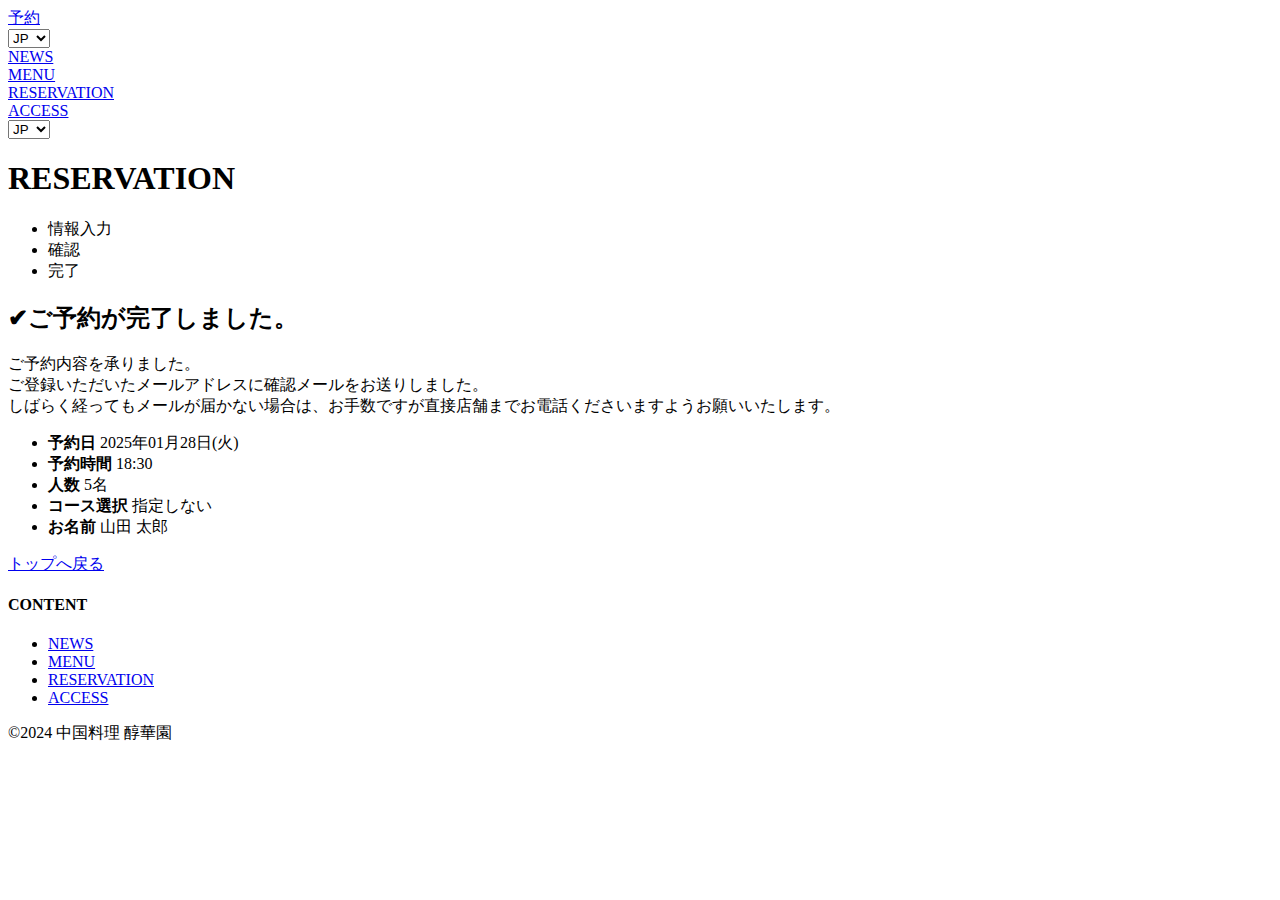
==== complete.html @ 6bb21719 "Add files via upload" ====
<!DOCTYPE html>
<html lang="en">
<head>
    <meta charset="UTF-8">
    <meta name="viewport" content="width=device-width, initial-scale=1.0">
    <title>完了</title>
    <link rel="stylesheet" href="./css/complete.css">
    <link rel="preconnect" href="https://fonts.googleapis.com">
    <link rel="preconnect" href="https://fonts.gstatic.com" crossorigin>
    <link href="https://fonts.googleapis.com/css2?family=Noto+Sans+JP:wght@100..900&family=Noto+Serif+JP:wght@200..900&display=swap" rel="stylesheet">
    <link rel="preconnect" href="https://fonts.googleapis.com">
    <link rel="preconnect" href="https://fonts.gstatic.com" crossorigin>
    <link href="https://fonts.googleapis.com/css2?family=Cinzel:wght@400..900&family=Noto+Sans+JP:wght@100..900&family=Noto+Serif+JP:wght@200..900&display=swap" rel="stylesheet">
</head>
<body>
    <header class="spview">
        <section class="head_section">
            <div class="flexbox_container">
                <div class="flexbox_item btn_reserve">
                    <a href="reserve_day.html" target="_blank" rel="noopener">予約</a>
                </div>
                <div class="flexbox_item select-wrapper">
                    <select class="language" name="language" id="">
                        <option value="Japanese">JP</option>
                        <option value="Chainese">CN</option>
                </select>
                </div>
                <div class="flexbox_item hamburger_menu">
                    <a href=""></a>
                </div>
            </div>
        </section>
    </header>

    <header class="pcview">
        <div class="flexbox_container">
            <div class="flexbox_item">
                <a href="index.html#news">NEWS</a>
            </div>

            <div class="flexbox_item">
                <a href="index.html#menu">MENU</a>
            </div>

            <div class="flexbox_item">
                <a href="reserve_day.html" target="_blank " rel="noopener">RESERVATION</a>
            </div>

            <div class="flexbox_item">
                <a href="index.html#access">ACCESS</a>
            </div>

            <div class="flexbox_item select-wrapper">
                <select name="language" id="">
                    <option value="Japanese">JP</option>
                    <option value="Chainese">CN</option>
                </select>
            </div>
        </div>
    </header>


    <main>
        <h1 class="spview">RESERVATION</h1>
        <div class="status_box">
            <ul>
                <li>情報入力</li>
                <li>確認</li>
                <li>完了</li>
            </ul>
        </div>
    
        <section class="reservation_complete">
            <h2>✔︎ご予約が完了しました。</h2>
            <p>ご予約内容を承りました。<br>
               ご登録いただいたメールアドレスに確認メールをお送りしました。<br>しばらく経ってもメールが届かない場合は、お手数ですが直接店舗までお電話くださいますようお願いいたします。
            </p>
    
            <div class="reservation_details">
                <ul>
                    <li><strong>予約日</strong> <span>2025年01月28日(火)</span></li>
                    <li><strong>予約時間</strong> <span>18:30</span></li>
                    <li><strong>人数</strong> <span>5名</span></li>
                    <li><strong>コース選択</strong> <span>指定しない</span></li>
                    <li><strong>お名前</strong> <span>山田 太郎</span></li>
                </ul>
                
            </div>
        </section>

        <div class="btn_item">
            <p><a href="index.html" class="btn_p">トップへ戻る</a></p>
        </div>
    </main>
        
    <footer>
        <div class="content_container">
            <h4 class="content_title">CONTENT</h4>
            <div class="content_item">
                <ul>
                    <li><a href="index.html#news">NEWS</a></li>
                    <li><a href="index.html#menu">MENU</a></li>
                    <li><a href="reserve_day.html" target="_blank" rel="noopener">RESERVATION</a></li>
                    <li><a href="index.html#access">ACCESS</a></li>
                </ul>
            </div>
        </div>
            <div class="copy_container">
                <p class="copy_text">&copy;2024 中国料理 醇華園</p>
            </div>
    </footer>
    
</body>
</html>
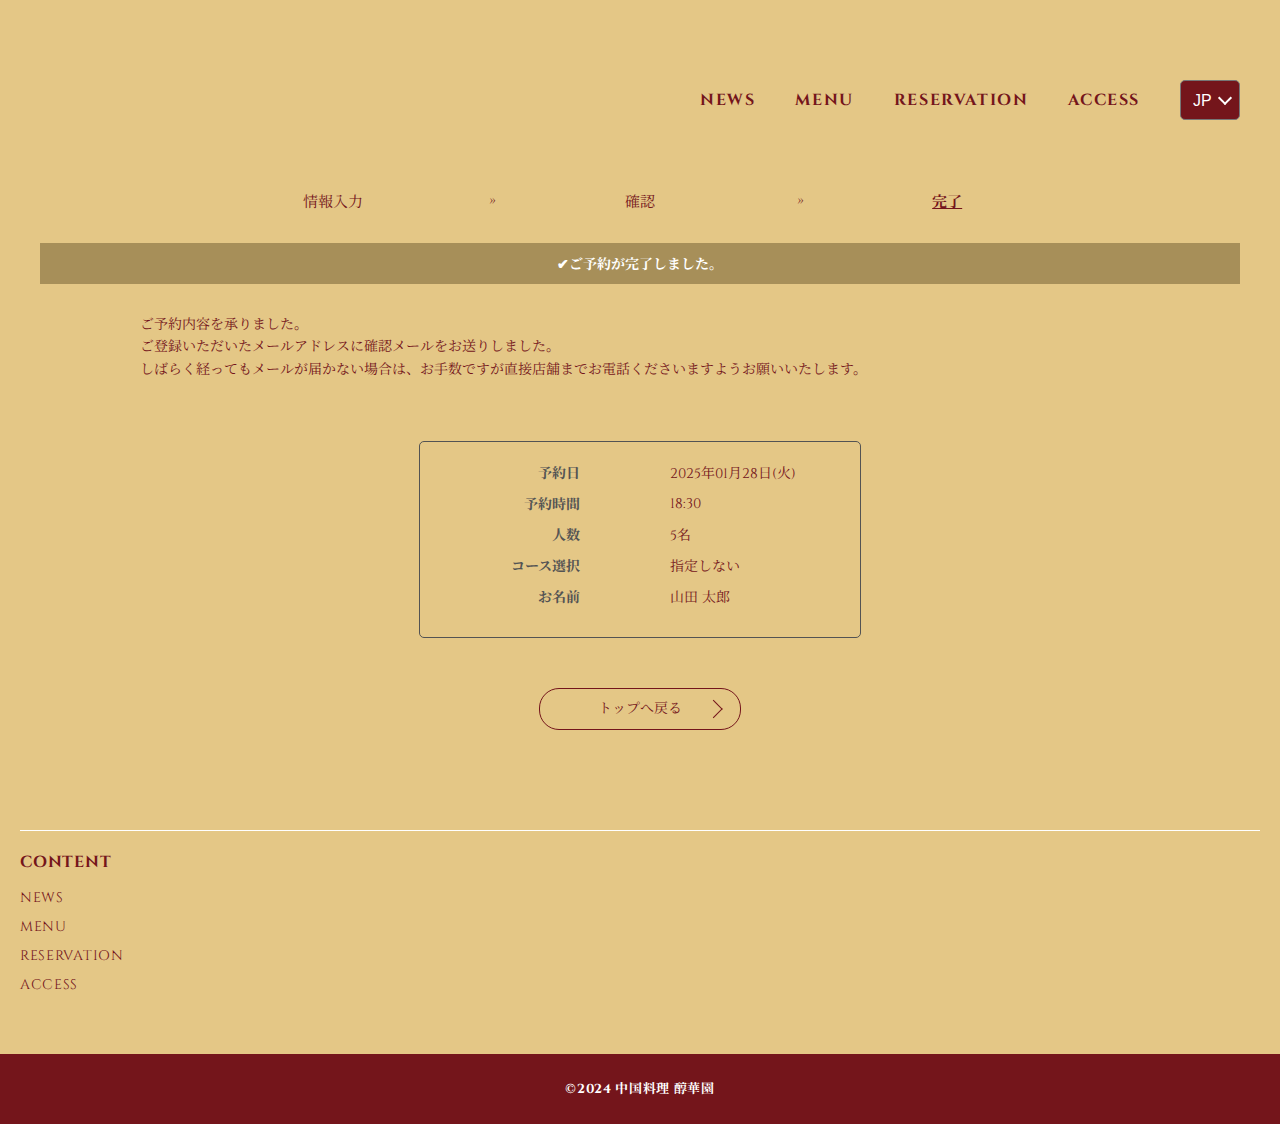
==== commit d7b81f0a: "Update complete.html" ====
--- a/complete.html
+++ b/complete.html
@@ -4,7 +4,7 @@
     <meta charset="UTF-8">
     <meta name="viewport" content="width=device-width, initial-scale=1.0">
     <title>完了</title>
-    <link rel="stylesheet" href="./css/complete.css">
+    <link rel="stylesheet" href="https://yuka951231.github.io/complete.css">
     <link rel="preconnect" href="https://fonts.googleapis.com">
     <link rel="preconnect" href="https://fonts.gstatic.com" crossorigin>
     <link href="https://fonts.googleapis.com/css2?family=Noto+Sans+JP:wght@100..900&family=Noto+Serif+JP:wght@200..900&display=swap" rel="stylesheet">
@@ -111,4 +111,4 @@
     </footer>
     
 </body>
-</html>+</html>
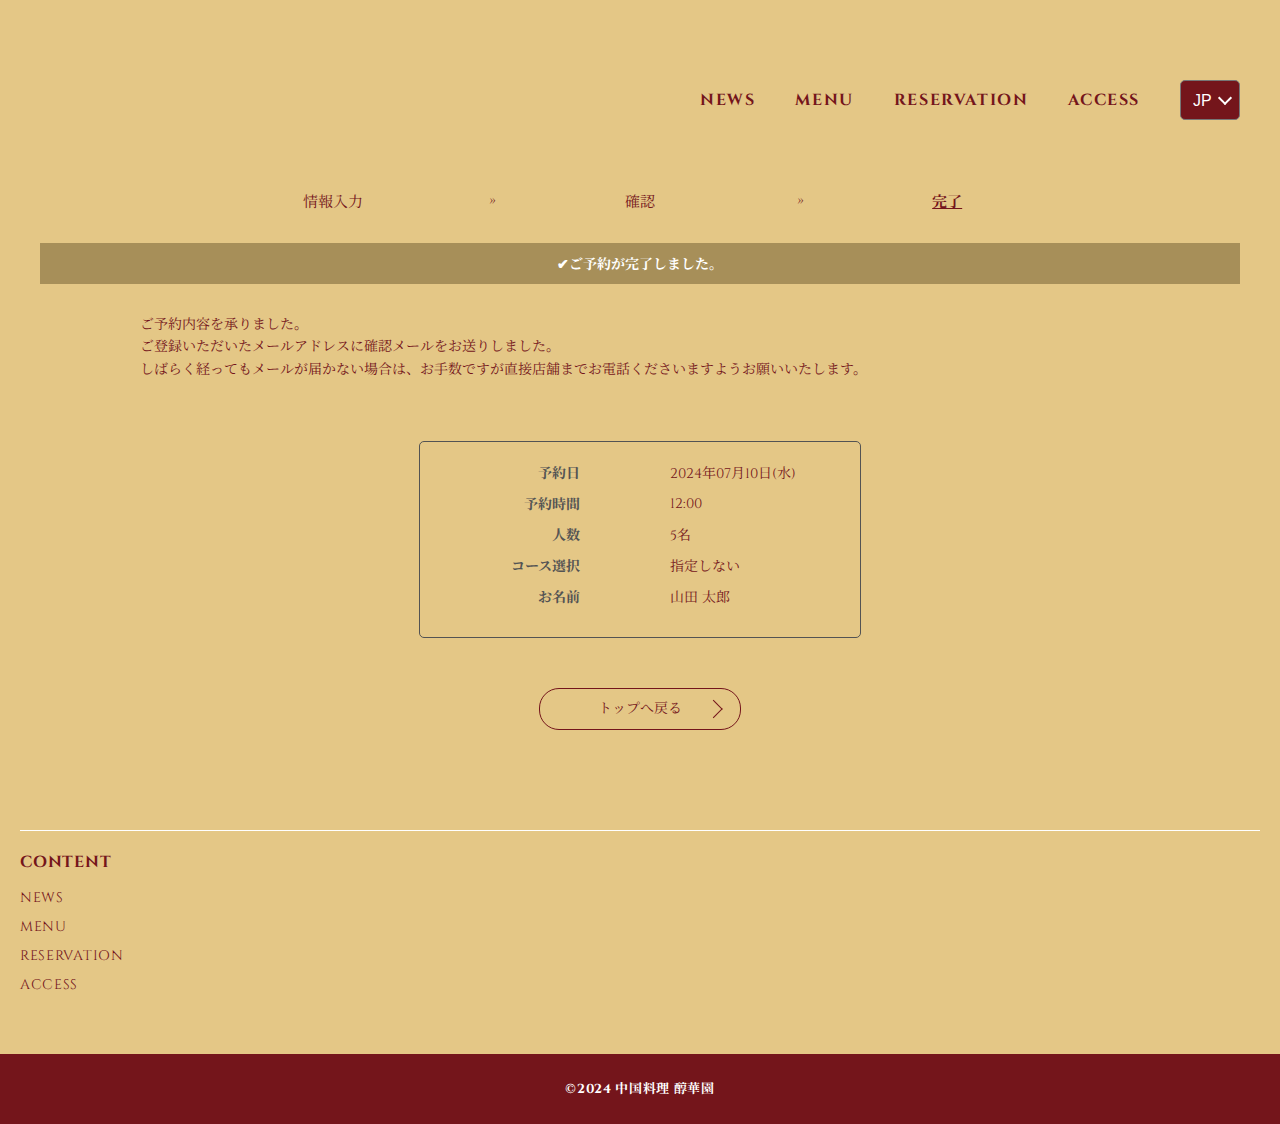
==== commit 15ce91c6: "Update complete.html" ====
--- a/complete.html
+++ b/complete.html
@@ -78,8 +78,8 @@
     
             <div class="reservation_details">
                 <ul>
-                    <li><strong>予約日</strong> <span>2025年01月28日(火)</span></li>
-                    <li><strong>予約時間</strong> <span>18:30</span></li>
+                    <li><strong>予約日</strong> <span>2024年07月10日(水)</span></li>
+                    <li><strong>予約時間</strong> <span>12:00</span></li>
                     <li><strong>人数</strong> <span>5名</span></li>
                     <li><strong>コース選択</strong> <span>指定しない</span></li>
                     <li><strong>お名前</strong> <span>山田 太郎</span></li>
